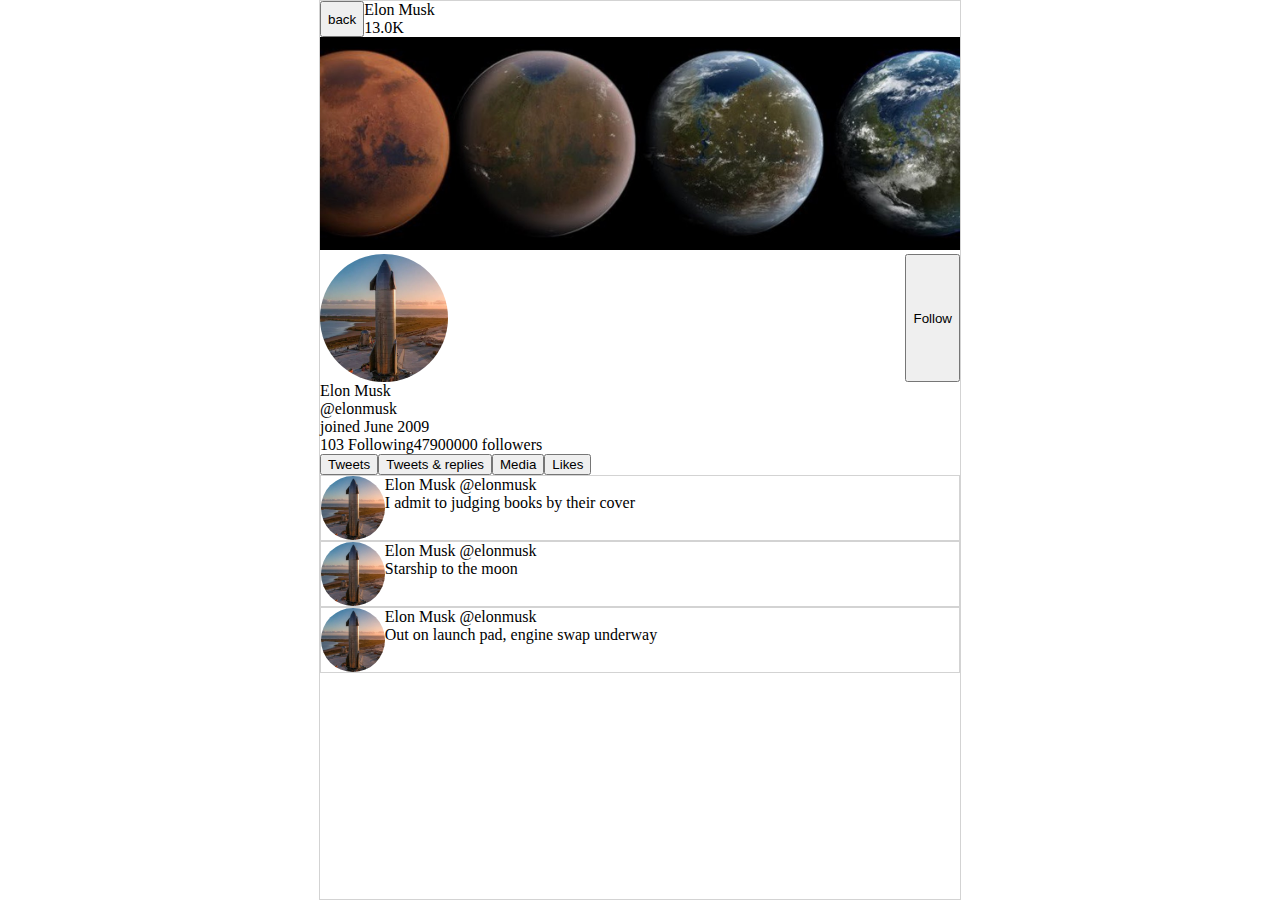
==== index.html @ 1594aef1 "first commit" ====
<!DOCTYPE html>
<html lang="en">
<head>
  <meta charset="UTF-8">
  <meta http-equiv="X-UA-Compatible" content="IE=edge">
  <meta name="viewport" content="width=device-width, initial-scale=1.0">
  <title>Twitter Clone</title>
  <link rel="stylesheet" href="style.css">
</head>
<body>
  <div class="wrapper">
    <div class="feed-container">
      <div class="header">
        <div id="header__items-data-container" class="header__items-wrapper">
          <button>back</button>  
        </div>
        <img class="banner-img" src="assets/elonmusk-cover.jpeg" alt="">
      </div>
      <div id="profile-img-following" class="profile-img-following">
        <img class="profile-pic" src="assets/elonmusk.jpg" alt="">
        <button class="button">Follow</button>
      </div>
      <div id="tabs-wrapper" class="tabs-wrapper">
        <button>Tweets</button>
        <button>Tweets & replies</button>
        <button>Media</button>
        <button>Likes</button>
      </div>
      <div id="tweets-container">
      </div>
      
    </div>
  </div>
  <script src="index.js"></script> 
</body>
</html>
---- style.css ----
* {
  margin: 0;
}
.wrapper {
  display: flex;
  justify-content: center;
  height: 100vh;
}

.feed-container {
  width: 50%;
  border: 1px solid lightgray;
}
.header__items-wrapper {
  display: flex;
}
.banner-img {
  width: 100%;
}
.profile-img-following {
  display: flex;
  justify-content: space-between;
}
.profile-pic {
  width: 20%;
  border-radius: 50%;
}
.follower-count-wrapper {
  display: flex;
}
.tabs-wrapper {
  display: flex;
}
.tweet-wrapper {
  display: flex;
  border: 1px solid lightgrey;
}
.tweet__profile-pic {
  width: 10%;
  border-radius: 50%;
}
.tweet_contents-actions {
  display: flex;
}
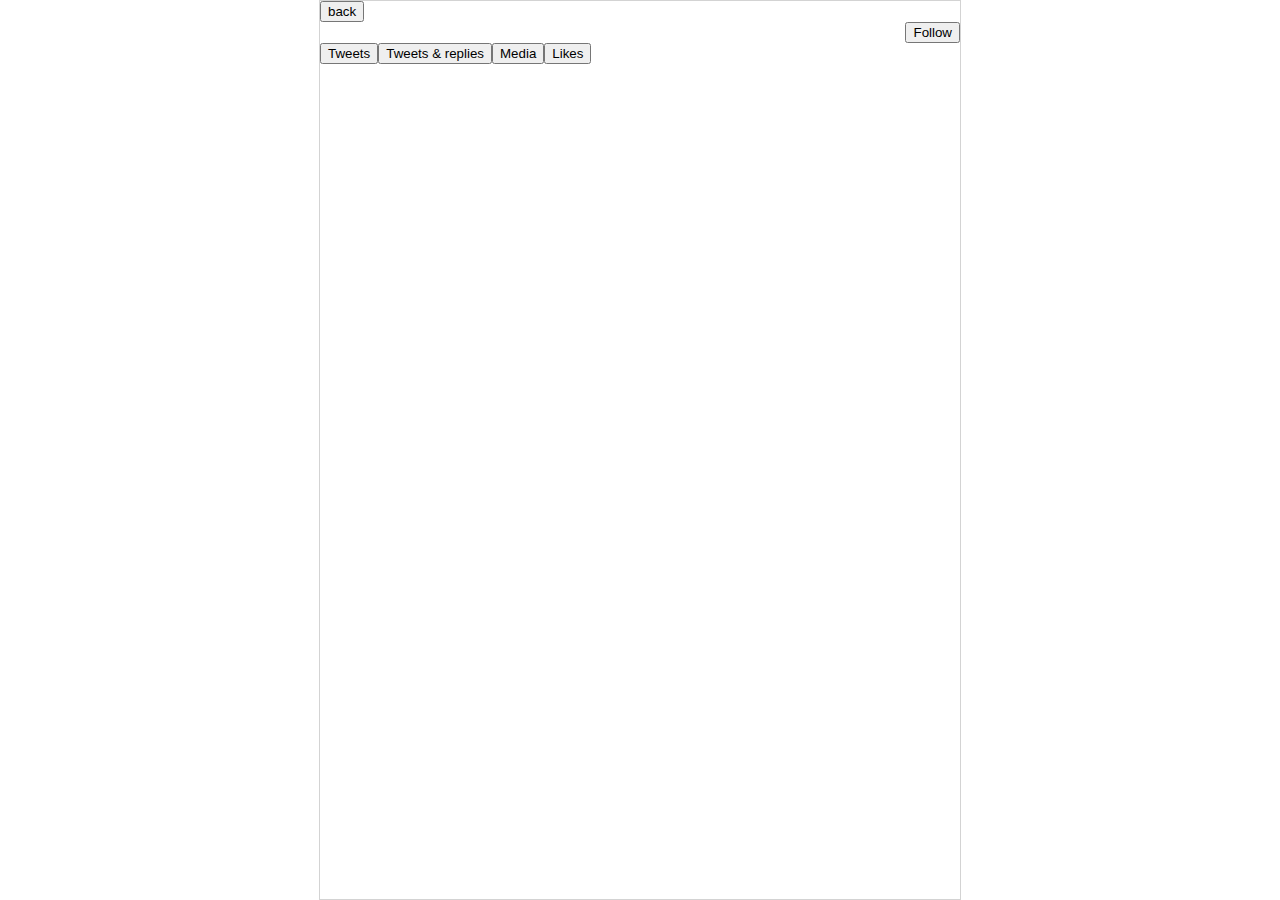
==== commit 294f0e6f: "feat: query params loading diff user data" ====
--- a/index.html
+++ b/index.html
@@ -14,10 +14,11 @@
         <div id="header__items-data-container" class="header__items-wrapper">
           <button>back</button>  
         </div>
-        <img class="banner-img" src="assets/elonmusk-cover.jpeg" alt="">
+        <div id="banner-container"></div>
+        
       </div>
       <div id="profile-img-following" class="profile-img-following">
-        <img class="profile-pic" src="assets/elonmusk.jpg" alt="">
+        <div id="profile-pic-container"></div>
         <button class="button">Follow</button>
       </div>
       <div id="tabs-wrapper" class="tabs-wrapper">
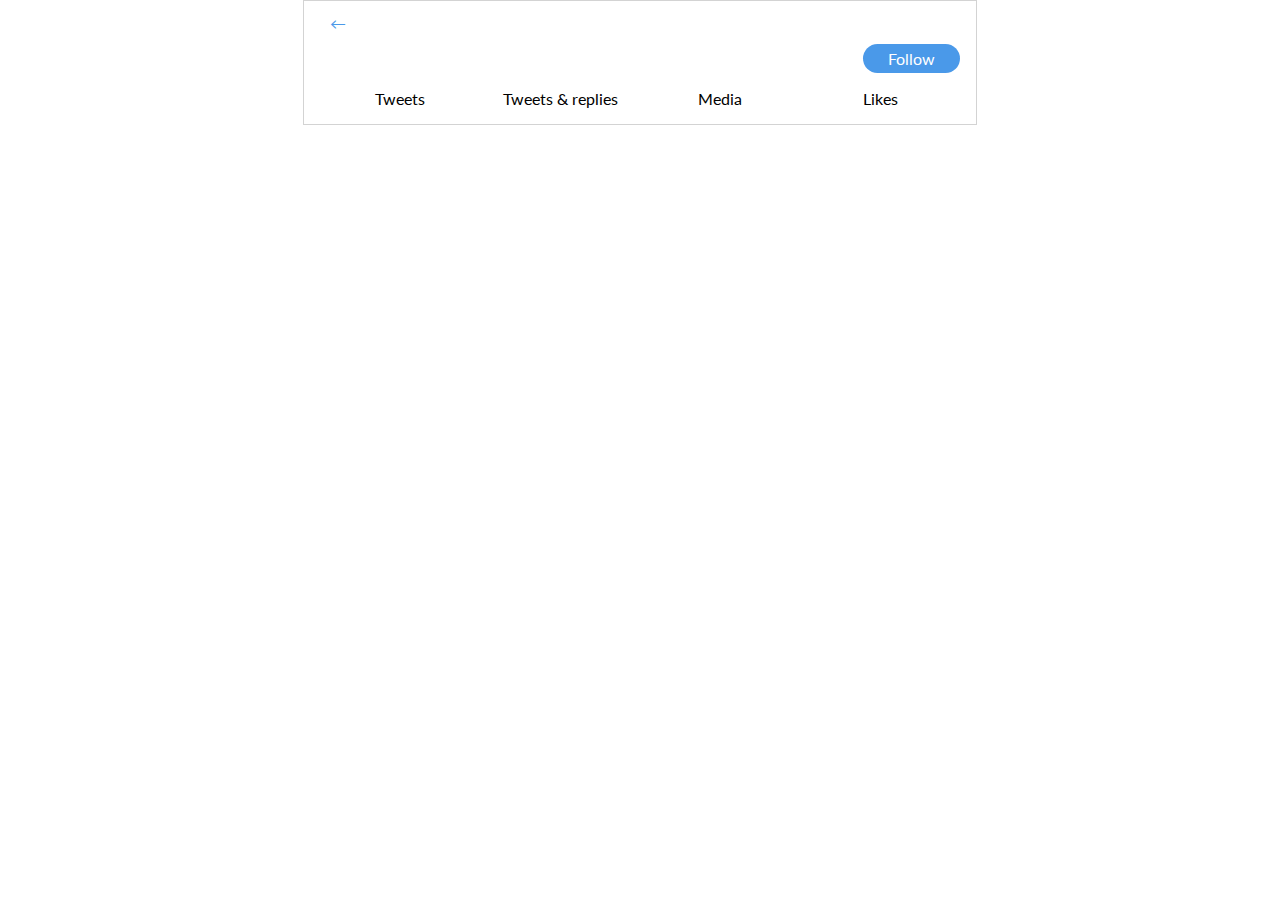
==== commit 3d2fb5b8: "feat: styling updates" ====
--- a/index.html
+++ b/index.html
@@ -12,9 +12,9 @@
     <div class="feed-container">
       <div class="header">
         <div id="header__items-data-container" class="header__items-wrapper">
-          <button>back</button>  
+          <button class="back-button">←</button>  
         </div>
-        <div id="banner-container"></div>
+        <div id="banner-container" class="banner-container"></div>
         
       </div>
       <div id="profile-img-following" class="profile-img-following">
@@ -22,14 +22,13 @@
         <button class="button">Follow</button>
       </div>
       <div id="tabs-wrapper" class="tabs-wrapper">
-        <button>Tweets</button>
-        <button>Tweets & replies</button>
-        <button>Media</button>
-        <button>Likes</button>
+        <button class="tab">Tweets</button>
+        <button class="tab">Tweets & replies</button>
+        <button class="tab">Media</button>
+        <button class="tab">Likes</button>
       </div>
-      <div id="tweets-container">
+      <div id="tweets-container" class="tweets-container">
       </div>
-      
     </div>
   </div>
   <script src="index.js"></script> 
--- a/style.css
+++ b/style.css
@@ -1,18 +1,34 @@
+@import url('https://fonts.googleapis.com/css2?family=Lato:wght@400;700&display=swap');
 * {
   margin: 0;
+  font-family: "Lato";
 }
 .wrapper {
   display: flex;
   justify-content: center;
-  height: 100vh;
+  height: 100%;
 }
-
 .feed-container {
   width: 50%;
   border: 1px solid lightgray;
+  padding: 0 1rem;
 }
+button {
+  all: unset;
+  cursor: pointer;
+}
+/* index.html styles */
 .header__items-wrapper {
   display: flex;
+  padding: 12px 0;
+}
+.back-button {
+  color: #4A99E9;
+  padding-right: 25px;
+  padding-left: 10px;
+}
+.banner-container, .tweets-container {
+  margin: 0 -1rem;
 }
 .banner-img {
   width: 100%;
@@ -20,9 +36,17 @@
 .profile-img-following {
   display: flex;
   justify-content: space-between;
+  align-items: center;
+}
+.button {
+  background-color: #4A99E9;
+  color: #fff;
+  padding: 5px 25px;
+  border-radius: 35px;
+  text-align: center;
 }
 .profile-pic {
-  width: 20%;
+  width: 50%;
   border-radius: 50%;
 }
 .follower-count-wrapper {
@@ -31,14 +55,48 @@
 .tabs-wrapper {
   display: flex;
 }
+.tab {
+  width: 25%;
+  text-align: center;
+  padding: 1rem;
+}
 .tweet-wrapper {
   display: flex;
-  border: 1px solid lightgrey;
+  border-bottom: 1px solid lightgrey;
+  padding: 12px 16px;
+}
+.tweet-wrapper:first-child {
+  border-top: 1px solid lightgrey;
+}
+.tweet-wrapper:last-child {
+  border-bottom: none;
 }
 .tweet__profile-pic {
   width: 10%;
   border-radius: 50%;
+  margin-right: 10px;
 }
 .tweet_contents-actions {
   display: flex;
+}
+/* index.html utility classes */
+.bold {
+  font-weight: bold;
+}
+.regular-font-weight {
+  font-weight: 400;
+}
+.gray {
+  color: #657486;
+}
+
+/* timeline.html styles */
+
+.timeline__tweet-wrapper {
+  border: 1px solid lightgrey;
+  padding: 15px;
+}
+
+.timeline__tweet-wrapper p {
+  margin: 5px
 }